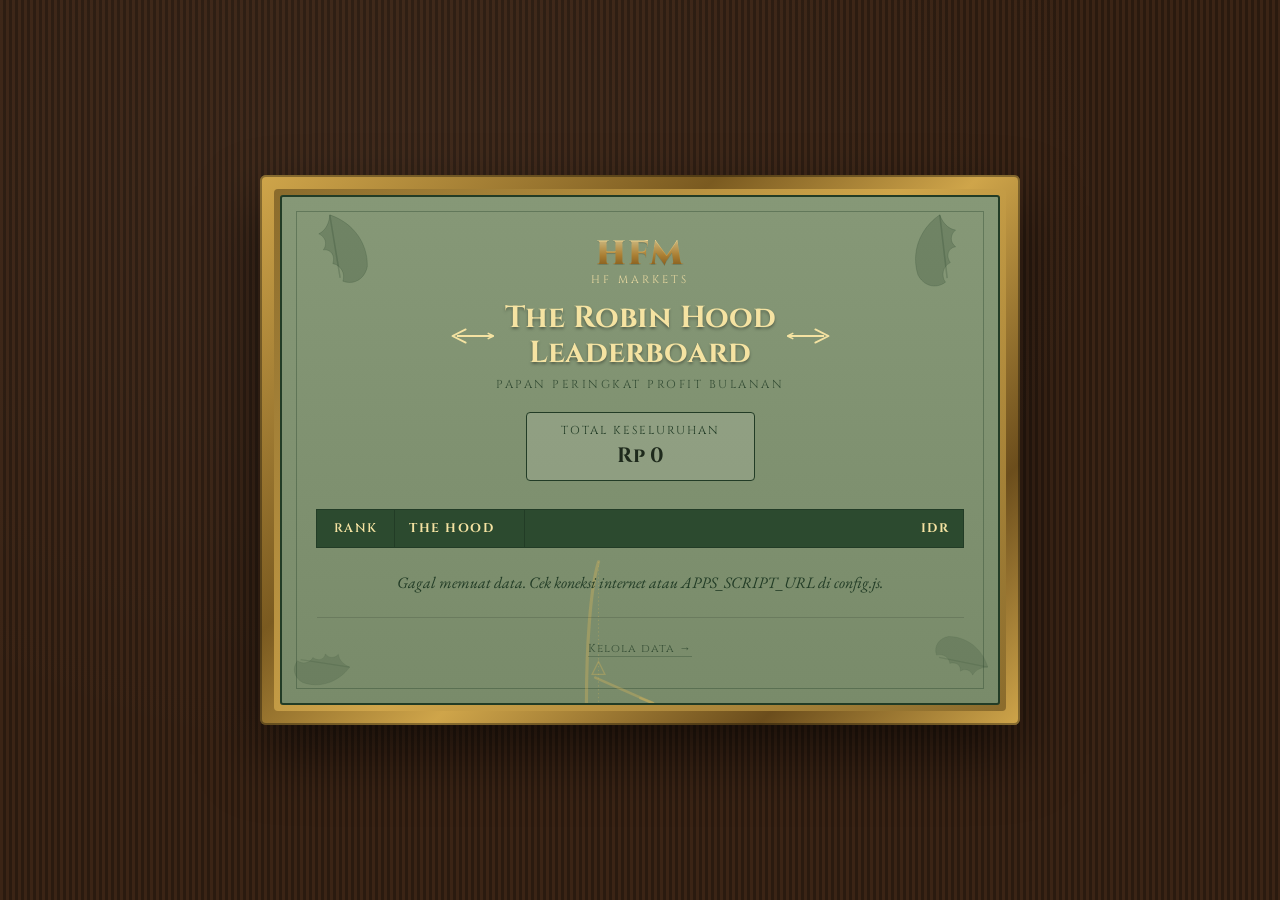
==== index.html @ b1979306 "Upload Robin Hood Leaderboard" ====
<!DOCTYPE html>
<html lang="id">
<head>
<meta charset="UTF-8">
<meta name="viewport" content="width=device-width, initial-scale=1.0">
<title>The Robin Hood Leaderboard — HFM</title>
<link rel="preconnect" href="https://fonts.googleapis.com">
<link rel="preconnect" href="https://fonts.gstatic.com" crossorigin>
<link href="https://fonts.googleapis.com/css2?family=Cinzel:wght@500;600;700;900&family=EB+Garamond:ital,wght@0,400;0,500;0,600;1,400&display=swap" rel="stylesheet">
<link rel="stylesheet" href="style.css">
</head>
<!-- config.js berisi APPS_SCRIPT_URL, diisi setelah kamu deploy backend (lihat README.md) -->
<body>

  <div class="wood-stage">
    <div class="frame">
      <div class="frame-inner">
        <div class="board">

          <!-- corner ornaments -->
          <svg class="leaf leaf-tl" viewBox="0 0 120 120"><use href="#oak-leaf"/></svg>
          <svg class="leaf leaf-tr" viewBox="0 0 120 120"><use href="#oak-leaf"/></svg>

          <header class="board-header">
            <div class="brand">
              <span class="brand-mark">HFM</span>
              <span class="brand-sub">HF Markets</span>
            </div>

            <h1 class="title">
              <svg class="arrow arrow-left" viewBox="0 0 60 24"><use href="#arrow-icon"/></svg>
              <span>The Robin Hood<br>Leaderboard</span>
              <svg class="arrow arrow-right" viewBox="0 0 60 24"><use href="#arrow-icon"/></svg>
            </h1>

            <p class="tagline">Papan Peringkat Profit Bulanan</p>

            <div class="total-box">
              <span class="total-label">Total Keseluruhan</span>
              <span class="total-value" id="totalValue">Rp 0</span>
            </div>
          </header>

          <div class="table-wrap">
            <table class="board-table" id="boardTable">
              <thead>
                <tr>
                  <th class="col-rank">Rank</th>
                  <th class="col-hood">The Hood</th>
                  <th class="col-idr">IDR</th>
                </tr>
              </thead>
              <tbody id="boardBody">
                <tr><td colspan="3" class="loading-row">Memuat data…</td></tr>
              </tbody>
            </table>

            <svg class="bow" viewBox="0 0 140 480"><use href="#bow-icon"/></svg>
          </div>

          <p class="updated-note" id="updatedNote"></p>
          <p class="admin-link"><a href="admin.html">Kelola data →</a></p>

          <svg class="leaf leaf-bl" viewBox="0 0 120 120"><use href="#oak-leaf"/></svg>
          <svg class="leaf leaf-br" viewBox="0 0 120 120"><use href="#oak-leaf"/></svg>
        </div>
      </div>
    </div>
  </div>

  <!-- reusable SVG symbols -->
  <svg width="0" height="0" style="position:absolute">
    <defs>
      <g id="oak-leaf">
        <path d="M60 10 C30 25 15 55 20 85 C25 100 40 108 55 100 C50 90 55 78 65 75 C60 65 65 55 75 55 C68 48 70 38 78 33 C68 30 62 20 60 10 Z" />
        <path d="M60 10 L58 95" stroke-width="2" fill="none" />
      </g>
      <g id="arrow-icon">
        <line x1="2" y1="12" x2="52" y2="12" stroke-width="2.5"/>
        <path d="M40 3 L58 12 L40 21" fill="none" stroke-width="2.5" stroke-linejoin="round" stroke-linecap="round"/>
        <line x1="2" y1="12" x2="10" y2="8" stroke-width="2"/>
        <line x1="2" y1="12" x2="10" y2="16" stroke-width="2"/>
      </g>
      <g id="bow-icon">
        <path d="M35 20 C10 100 10 380 35 460" fill="none" stroke-width="5" stroke-linecap="round"/>
        <line x1="35" y1="20" x2="35" y2="460" stroke-width="1.4" stroke-dasharray="2 4"/>
        <line x1="30" y1="200" x2="120" y2="240" stroke-width="4" stroke-linecap="round"/>
        <path d="M120 240 L100 232 M120 240 L100 248" stroke-width="4" stroke-linecap="round"/>
        <path d="M25 195 L45 195 L35 175 Z"/>
      </g>
    </defs>
  </svg>

  <script src="config.js"></script>
  <script src="script.js"></script>
</body>
</html>
---- style.css ----
:root{
  --wood-1: #3b2415;
  --wood-2: #2a1a0f;
  --gold-1: #d9b45a;
  --gold-2: #a9791f;
  --gold-3: #f3dc9c;
  --green-panel: #7f9270;
  --green-panel-dark: #6d7f60;
  --green-deep: #223c26;
  --green-header: #2c4a2f;
  --ink: #1e2a1c;
  --parchment-line: rgba(30,42,28,0.18);
  --rank-gold: #b9862c;
  --rank-silver: #c9cdd1;
  --rank-bronze: #c9793f;
}

*{ box-sizing: border-box; }

html,body{
  margin:0;
  min-height:100vh;
  font-family: 'EB Garamond', serif;
  color: var(--ink);
}

body{
  background:
    radial-gradient(ellipse at 30% 20%, rgba(255,255,255,0.03), transparent 60%),
    repeating-linear-gradient(90deg, var(--wood-1) 0 3px, var(--wood-2) 3px 6px);
  display:flex;
  align-items:center;
  justify-content:center;
  padding: 32px 16px;
}

.wood-stage{
  width:100%;
  display:flex;
  justify-content:center;
}

/* ---------- frame ---------- */
.frame{
  max-width: 760px;
  width:100%;
  padding: 14px;
  border-radius: 6px;
  background: linear-gradient(135deg, #cfa54a, #7a5a20 35%, #cfa54a 55%, #6b4d1c 80%, #cfa54a);
  box-shadow:
    0 30px 60px rgba(0,0,0,0.55),
    inset 0 0 0 2px rgba(0,0,0,0.35);
}

.frame-inner{
  padding: 6px;
  border-radius: 4px;
  background: linear-gradient(135deg, #8a6b2c, #cfa54a, #8a6b2c);
}

/* ---------- board / parchment ---------- */
.board{
  position:relative;
  background:
    linear-gradient(180deg, rgba(255,255,255,0.05), rgba(0,0,0,0.05)),
    var(--green-panel);
  border: 2px solid var(--green-deep);
  border-radius: 3px;
  padding: 40px 34px 30px;
  overflow:hidden;
}

.board::before{
  content:"";
  position:absolute;
  inset: 14px;
  border: 1px solid rgba(34,60,38,0.35);
  pointer-events:none;
}

.leaf{
  position:absolute;
  width: 90px;
  height:90px;
  fill: rgba(34,60,38,0.22);
  stroke: rgba(34,60,38,0.22);
  stroke-width: 1;
}
.leaf-tl{ top: 10px; left: 8px; transform: scaleX(-1) rotate(8deg); }
.leaf-tr{ top: 10px; right: 8px; transform: rotate(-8deg); }
.leaf-bl{ bottom: 6px; left: 4px; width:70px; height:70px; transform: scaleX(-1) rotate(-100deg); opacity:.7; }
.leaf-br{ bottom: 6px; right: 4px; width:70px; height:70px; transform: rotate(100deg); opacity:.7; }

/* ---------- header ---------- */
.board-header{
  text-align:center;
  position:relative;
  z-index:1;
}

.brand{
  display:flex;
  flex-direction:column;
  align-items:center;
  margin-bottom: 6px;
}

.brand-mark{
  font-family:'Cinzel', serif;
  font-weight:900;
  font-size: 2.1rem;
  letter-spacing: 2px;
  background: linear-gradient(180deg, #f6e3a4, #c9963d 55%, #8f611b);
  -webkit-background-clip:text;
  background-clip:text;
  color: transparent;
  text-shadow: 0 1px 0 rgba(0,0,0,0.15);
  line-height:1;
}
.brand-mark::after{ content:''; }
.brand-mark{ position:relative; }
.brand-mark{ }
.brand-sub{
  font-family:'Cinzel', serif;
  font-size: .68rem;
  letter-spacing: 3px;
  color: #e9d9a0;
  text-transform:uppercase;
  margin-top: 2px;
}

.title{
  font-family:'Cinzel', serif;
  font-weight:700;
  font-size: 1.9rem;
  line-height: 1.15;
  color: #f5e3a2;
  text-shadow: 0 2px 3px rgba(0,0,0,0.35);
  display:flex;
  align-items:center;
  justify-content:center;
  gap: 10px;
  margin: 14px 0 6px;
}
.title span{ display:inline-block; }
.arrow{ width: 44px; height: 18px; fill:none; stroke: #f5e3a2; flex-shrink:0; }
.arrow-right{ transform: scaleX(1); }
.arrow-left{ transform: scaleX(-1); }

.tagline{
  font-family:'Cinzel', serif;
  font-size: .72rem;
  letter-spacing: 2.5px;
  text-transform: uppercase;
  color: var(--green-deep);
  opacity: .8;
  margin: 0 0 20px;
}

.total-box{
  display:inline-flex;
  flex-direction:column;
  align-items:center;
  gap: 4px;
  padding: 10px 34px;
  border: 1.5px solid var(--green-deep);
  border-radius: 4px;
  background: rgba(255,255,255,0.12);
  margin-bottom: 28px;
}
.total-label{
  font-family:'Cinzel', serif;
  font-size: .72rem;
  letter-spacing: 2px;
  text-transform: uppercase;
  color: var(--green-deep);
}
.total-value{
  font-family:'Cinzel', serif;
  font-weight:700;
  font-size: 1.3rem;
  color: var(--ink);
}

/* ---------- table ---------- */
.table-wrap{
  position:relative;
}

.board-table{
  width:100%;
  border-collapse: collapse;
  position:relative;
  z-index:1;
}

.board-table thead th{
  font-family:'Cinzel', serif;
  font-size: .78rem;
  letter-spacing: 1.5px;
  text-transform: uppercase;
  color: #f5e3a2;
  background: var(--green-header);
  padding: 10px 14px;
  text-align:left;
  border: 1px solid var(--green-deep);
}
.board-table thead th.col-rank{ width: 78px; text-align:center; }
.board-table thead th.col-hood{ width: 130px; }
.board-table thead th.col-idr{ text-align:right; }

.board-table tbody td{
  padding: 9px 14px;
  border-bottom: 1px solid var(--parchment-line);
  font-size: 1rem;
}

.board-table tbody tr:nth-child(even){
  background: rgba(255,255,255,0.06);
}

.col-rank{ text-align:center; font-weight:600; }
.col-idr{ text-align:right; font-variant-numeric: tabular-nums; }

.hood-chip{
  display:inline-block;
  min-width: 34px;
  text-align:center;
  padding: 3px 10px;
  border-radius: 3px;
  border: 1px solid var(--green-deep);
  background: rgba(255,255,255,0.35);
  font-weight:600;
  letter-spacing:.5px;
}

tr.rank-1 .col-rank{ background: var(--rank-gold); color:#fff; }
tr.rank-2 .col-rank{ background: var(--rank-silver); color:#333; }
tr.rank-3 .col-rank{ background: var(--rank-bronze); color:#fff; }
tr.rank-1 td, tr.rank-2 td, tr.rank-3 td{ font-weight:600; }
tr.rank-1 .col-idr{ color:#8a5a00; }
tr.rank-2 .col-idr{ color:#5b6165; }
tr.rank-3 .col-idr{ color:#8a4a1a; }

.loading-row, .error-row{
  text-align:center;
  padding: 24px !important;
  font-style: italic;
  color: var(--green-deep);
}

.bow{
  position:absolute;
  top: 40px;
  right: 46%;
  width: 90px;
  height:auto;
  fill:none;
  stroke: rgba(217,180,90,0.35);
  stroke-width: 2;
  z-index:0;
  pointer-events:none;
  display:none;
}

.admin-link{
  text-align:center;
  margin-top: 10px;
}
.admin-link a{
  font-family:'Cinzel', serif;
  font-size:.72rem;
  letter-spacing:1px;
  color: var(--green-deep);
  text-decoration:none;
  border-bottom: 1px solid rgba(34,60,38,0.4);
  opacity:.75;
}
.admin-link a:hover{ opacity:1; }

.updated-note{
  text-align:center;
  font-size:.78rem;
  color: var(--green-deep);
  opacity:.75;
  margin-top: 18px;
  font-style: italic;
}

@media (min-width: 620px){
  .bow{ display:block; }
}

@media (max-width: 480px){
  .board{ padding: 30px 14px 22px; }
  .title{ font-size: 1.4rem; gap:6px; }
  .arrow{ width: 26px; }
  .total-box{ padding: 8px 20px; }
  .total-value{ font-size: 1.05rem; }
  .board-table thead th, .board-table tbody td{ padding: 7px 8px; font-size:.85rem; }
  .board-table thead th.col-hood{ width: 90px; }
}
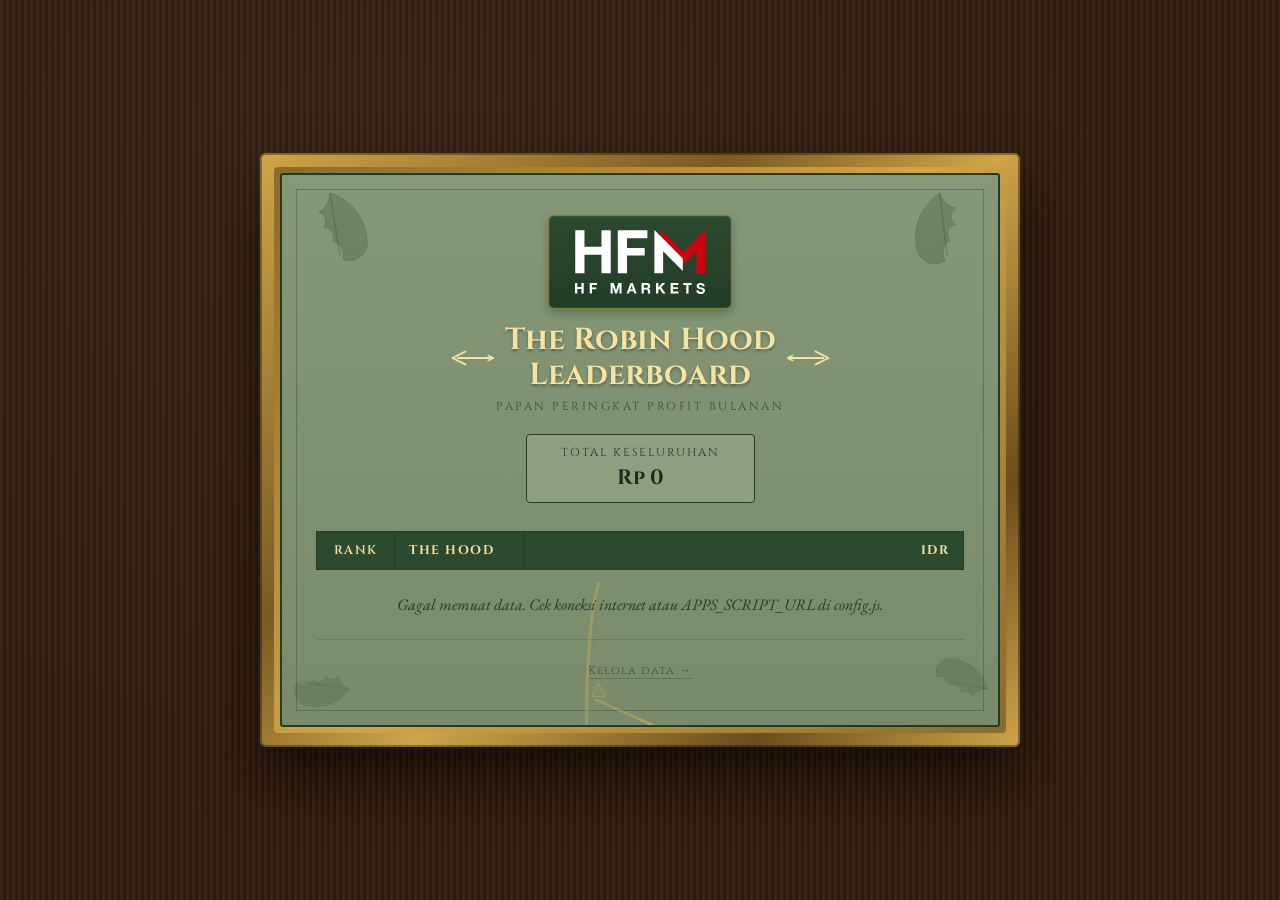
==== commit d8d3abaf: "Update Robin Hood Leaderboard" ====
--- a/index.html
+++ b/index.html
@@ -23,8 +23,9 @@
 
           <header class="board-header">
             <div class="brand">
-              <span class="brand-mark">HFM</span>
-              <span class="brand-sub">HF Markets</span>
+              <div class="brand-badge">
+                <img class="brand-logo" src="hfm-logo.svg" alt="HFM - HF Markets">
+              </div>
             </div>
 
             <h1 class="title">
--- a/style.css
+++ b/style.css
@@ -17,14 +17,18 @@
 
 *{ box-sizing: border-box; }
 
-html,body{
+html{
+  margin:0;
+  min-height:100%;
+  width:100%;
+}
+
+body{
   margin:0;
   min-height:100vh;
+  width:100%;
   font-family: 'EB Garamond', serif;
   color: var(--ink);
-}
-
-body{
   background:
     radial-gradient(ellipse at 30% 20%, rgba(255,255,255,0.03), transparent 60%),
     repeating-linear-gradient(90deg, var(--wood-1) 0 3px, var(--wood-2) 3px 6px);
@@ -36,6 +40,8 @@
 
 .wood-stage{
   width:100%;
+  max-width: 1400px;
+  margin: 0 auto;
   display:flex;
   justify-content:center;
 }
@@ -102,31 +108,26 @@
   display:flex;
   flex-direction:column;
   align-items:center;
-  margin-bottom: 6px;
-}
-
-.brand-mark{
-  font-family:'Cinzel', serif;
-  font-weight:900;
-  font-size: 2.1rem;
-  letter-spacing: 2px;
-  background: linear-gradient(180deg, #f6e3a4, #c9963d 55%, #8f611b);
-  -webkit-background-clip:text;
-  background-clip:text;
-  color: transparent;
-  text-shadow: 0 1px 0 rgba(0,0,0,0.15);
-  line-height:1;
-}
-.brand-mark::after{ content:''; }
-.brand-mark{ position:relative; }
-.brand-mark{ }
-.brand-sub{
-  font-family:'Cinzel', serif;
-  font-size: .68rem;
-  letter-spacing: 3px;
-  color: #e9d9a0;
-  text-transform:uppercase;
-  margin-top: 2px;
+  margin-bottom: 10px;
+}
+
+.brand-badge{
+  display:inline-flex;
+  align-items:center;
+  justify-content:center;
+  padding: 14px 26px;
+  border-radius: 6px;
+  background: linear-gradient(180deg, var(--green-header), var(--green-deep));
+  border: 1px solid rgba(217,180,90,0.5);
+  box-shadow:
+    inset 0 0 0 1px rgba(255,255,255,0.06),
+    0 4px 10px rgba(0,0,0,0.25);
+}
+
+.brand-logo{
+  display:block;
+  width: 130px;
+  height:auto;
 }
 
 .title{
@@ -295,6 +296,8 @@
   .board{ padding: 30px 14px 22px; }
   .title{ font-size: 1.4rem; gap:6px; }
   .arrow{ width: 26px; }
+  .brand-badge{ padding: 10px 18px; }
+  .brand-logo{ width: 96px; }
   .total-box{ padding: 8px 20px; }
   .total-value{ font-size: 1.05rem; }
   .board-table thead th, .board-table tbody td{ padding: 7px 8px; font-size:.85rem; }
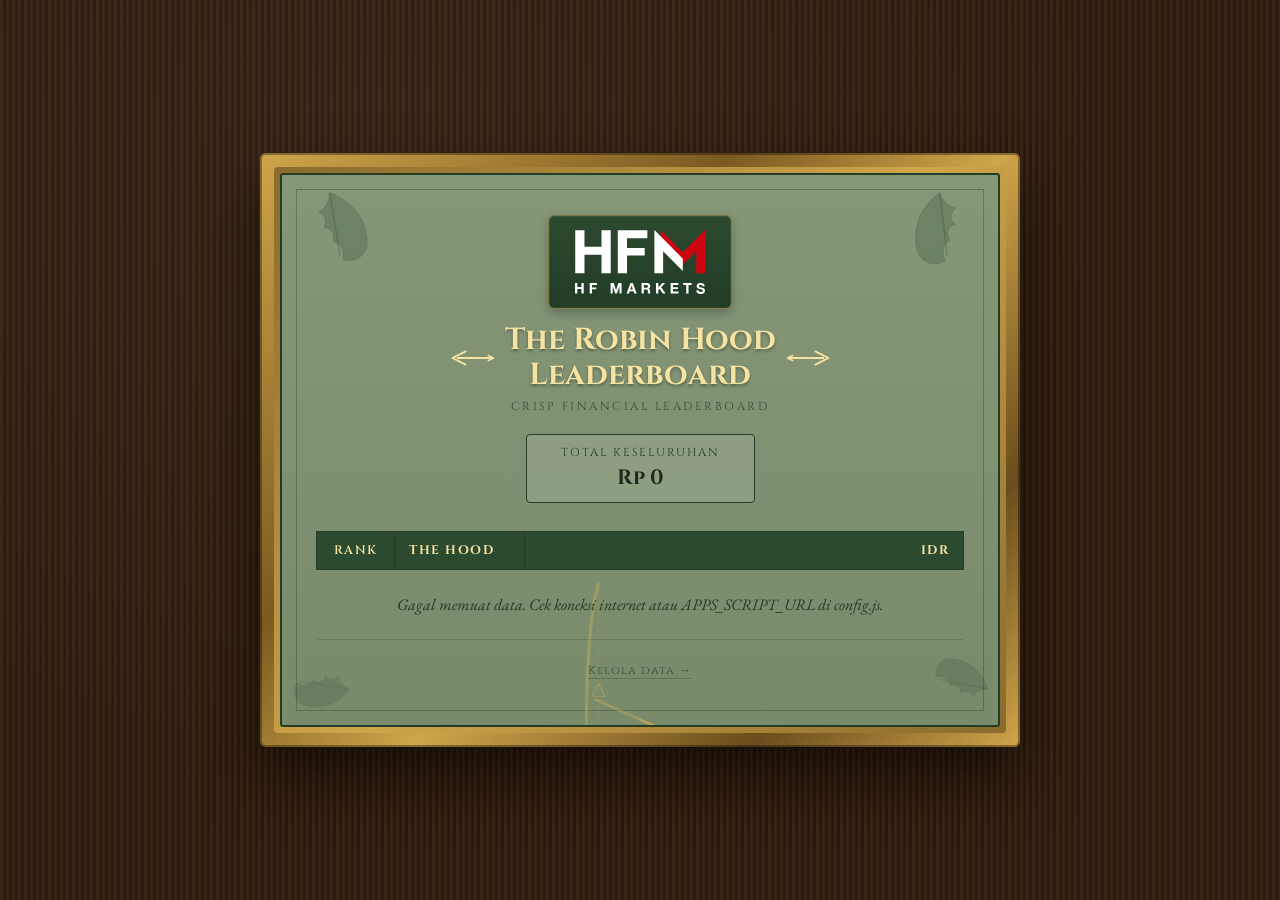
==== commit 7c5ad49d: "Update Robin Hood Leaderboard" ====
--- a/index.html
+++ b/index.html
@@ -1,98 +1,150 @@
-<!DOCTYPE html>
+<!doctype html>
 <html lang="id">
-<head>
-<meta charset="UTF-8">
-<meta name="viewport" content="width=device-width, initial-scale=1.0">
-<title>The Robin Hood Leaderboard — HFM</title>
-<link rel="preconnect" href="https://fonts.googleapis.com">
-<link rel="preconnect" href="https://fonts.gstatic.com" crossorigin>
-<link href="https://fonts.googleapis.com/css2?family=Cinzel:wght@500;600;700;900&family=EB+Garamond:ital,wght@0,400;0,500;0,600;1,400&display=swap" rel="stylesheet">
-<link rel="stylesheet" href="style.css">
-</head>
-<!-- config.js berisi APPS_SCRIPT_URL, diisi setelah kamu deploy backend (lihat README.md) -->
-<body>
+  <head>
+    <meta charset="UTF-8" />
+    <meta name="viewport" content="width=device-width, initial-scale=1.0" />
+    <title>The Robin Hood Leaderboard — HFM</title>
+    <link rel="preconnect" href="https://fonts.googleapis.com" />
+    <link rel="preconnect" href="https://fonts.gstatic.com" crossorigin />
+    <link
+      href="https://fonts.googleapis.com/css2?family=Cinzel:wght@500;600;700;900&family=EB+Garamond:ital,wght@0,400;0,500;0,600;1,400&display=swap"
+      rel="stylesheet"
+    />
+    <link rel="stylesheet" href="style.css" />
+  </head>
+  <!-- config.js berisi APPS_SCRIPT_URL, diisi setelah kamu deploy backend (lihat README.md) -->
+  <body>
+    <div class="wood-stage">
+      <div class="frame">
+        <div class="frame-inner">
+          <div class="board">
+            <!-- corner ornaments -->
+            <svg class="leaf leaf-tl" viewBox="0 0 120 120">
+              <use href="#oak-leaf" />
+            </svg>
+            <svg class="leaf leaf-tr" viewBox="0 0 120 120">
+              <use href="#oak-leaf" />
+            </svg>
 
-  <div class="wood-stage">
-    <div class="frame">
-      <div class="frame-inner">
-        <div class="board">
+            <header class="board-header">
+              <div class="brand">
+                <div class="brand-badge">
+                  <img
+                    class="brand-logo"
+                    src="hfm-logo.svg"
+                    alt="HFM - HF Markets"
+                  />
+                </div>
+              </div>
 
-          <!-- corner ornaments -->
-          <svg class="leaf leaf-tl" viewBox="0 0 120 120"><use href="#oak-leaf"/></svg>
-          <svg class="leaf leaf-tr" viewBox="0 0 120 120"><use href="#oak-leaf"/></svg>
+              <h1 class="title">
+                <svg class="arrow arrow-left" viewBox="0 0 60 24">
+                  <use href="#arrow-icon" />
+                </svg>
+                <span>The Robin Hood<br />Leaderboard</span>
+                <svg class="arrow arrow-right" viewBox="0 0 60 24">
+                  <use href="#arrow-icon" />
+                </svg>
+              </h1>
 
-          <header class="board-header">
-            <div class="brand">
-              <div class="brand-badge">
-                <img class="brand-logo" src="hfm-logo.svg" alt="HFM - HF Markets">
+              <p class="tagline">Crisp Financial Leaderboard</p>
+
+              <div class="total-box">
+                <span class="total-label">Total Keseluruhan</span>
+                <span class="total-value" id="totalValue">Rp 0</span>
               </div>
+            </header>
+
+            <div class="table-wrap">
+              <table class="board-table" id="boardTable">
+                <thead>
+                  <tr>
+                    <th class="col-rank">Rank</th>
+                    <th class="col-hood">The Hood</th>
+                    <th class="col-idr">IDR</th>
+                  </tr>
+                </thead>
+                <tbody id="boardBody">
+                  <tr>
+                    <td colspan="3" class="loading-row">Memuat data…</td>
+                  </tr>
+                </tbody>
+              </table>
+
+              <svg class="bow" viewBox="0 0 140 480">
+                <use href="#bow-icon" />
+              </svg>
             </div>
 
-            <h1 class="title">
-              <svg class="arrow arrow-left" viewBox="0 0 60 24"><use href="#arrow-icon"/></svg>
-              <span>The Robin Hood<br>Leaderboard</span>
-              <svg class="arrow arrow-right" viewBox="0 0 60 24"><use href="#arrow-icon"/></svg>
-            </h1>
+            <p class="updated-note" id="updatedNote"></p>
+            <p class="admin-link"><a href="admin.html">Kelola data →</a></p>
 
-            <p class="tagline">Papan Peringkat Profit Bulanan</p>
-
-            <div class="total-box">
-              <span class="total-label">Total Keseluruhan</span>
-              <span class="total-value" id="totalValue">Rp 0</span>
-            </div>
-          </header>
-
-          <div class="table-wrap">
-            <table class="board-table" id="boardTable">
-              <thead>
-                <tr>
-                  <th class="col-rank">Rank</th>
-                  <th class="col-hood">The Hood</th>
-                  <th class="col-idr">IDR</th>
-                </tr>
-              </thead>
-              <tbody id="boardBody">
-                <tr><td colspan="3" class="loading-row">Memuat data…</td></tr>
-              </tbody>
-            </table>
-
-            <svg class="bow" viewBox="0 0 140 480"><use href="#bow-icon"/></svg>
+            <svg class="leaf leaf-bl" viewBox="0 0 120 120">
+              <use href="#oak-leaf" />
+            </svg>
+            <svg class="leaf leaf-br" viewBox="0 0 120 120">
+              <use href="#oak-leaf" />
+            </svg>
           </div>
-
-          <p class="updated-note" id="updatedNote"></p>
-          <p class="admin-link"><a href="admin.html">Kelola data →</a></p>
-
-          <svg class="leaf leaf-bl" viewBox="0 0 120 120"><use href="#oak-leaf"/></svg>
-          <svg class="leaf leaf-br" viewBox="0 0 120 120"><use href="#oak-leaf"/></svg>
         </div>
       </div>
     </div>
-  </div>
 
-  <!-- reusable SVG symbols -->
-  <svg width="0" height="0" style="position:absolute">
-    <defs>
-      <g id="oak-leaf">
-        <path d="M60 10 C30 25 15 55 20 85 C25 100 40 108 55 100 C50 90 55 78 65 75 C60 65 65 55 75 55 C68 48 70 38 78 33 C68 30 62 20 60 10 Z" />
-        <path d="M60 10 L58 95" stroke-width="2" fill="none" />
-      </g>
-      <g id="arrow-icon">
-        <line x1="2" y1="12" x2="52" y2="12" stroke-width="2.5"/>
-        <path d="M40 3 L58 12 L40 21" fill="none" stroke-width="2.5" stroke-linejoin="round" stroke-linecap="round"/>
-        <line x1="2" y1="12" x2="10" y2="8" stroke-width="2"/>
-        <line x1="2" y1="12" x2="10" y2="16" stroke-width="2"/>
-      </g>
-      <g id="bow-icon">
-        <path d="M35 20 C10 100 10 380 35 460" fill="none" stroke-width="5" stroke-linecap="round"/>
-        <line x1="35" y1="20" x2="35" y2="460" stroke-width="1.4" stroke-dasharray="2 4"/>
-        <line x1="30" y1="200" x2="120" y2="240" stroke-width="4" stroke-linecap="round"/>
-        <path d="M120 240 L100 232 M120 240 L100 248" stroke-width="4" stroke-linecap="round"/>
-        <path d="M25 195 L45 195 L35 175 Z"/>
-      </g>
-    </defs>
-  </svg>
+    <!-- reusable SVG symbols -->
+    <svg width="0" height="0" style="position: absolute">
+      <defs>
+        <g id="oak-leaf">
+          <path
+            d="M60 10 C30 25 15 55 20 85 C25 100 40 108 55 100 C50 90 55 78 65 75 C60 65 65 55 75 55 C68 48 70 38 78 33 C68 30 62 20 60 10 Z"
+          />
+          <path d="M60 10 L58 95" stroke-width="2" fill="none" />
+        </g>
+        <g id="arrow-icon">
+          <line x1="2" y1="12" x2="52" y2="12" stroke-width="2.5" />
+          <path
+            d="M40 3 L58 12 L40 21"
+            fill="none"
+            stroke-width="2.5"
+            stroke-linejoin="round"
+            stroke-linecap="round"
+          />
+          <line x1="2" y1="12" x2="10" y2="8" stroke-width="2" />
+          <line x1="2" y1="12" x2="10" y2="16" stroke-width="2" />
+        </g>
+        <g id="bow-icon">
+          <path
+            d="M35 20 C10 100 10 380 35 460"
+            fill="none"
+            stroke-width="5"
+            stroke-linecap="round"
+          />
+          <line
+            x1="35"
+            y1="20"
+            x2="35"
+            y2="460"
+            stroke-width="1.4"
+            stroke-dasharray="2 4"
+          />
+          <line
+            x1="30"
+            y1="200"
+            x2="120"
+            y2="240"
+            stroke-width="4"
+            stroke-linecap="round"
+          />
+          <path
+            d="M120 240 L100 232 M120 240 L100 248"
+            stroke-width="4"
+            stroke-linecap="round"
+          />
+          <path d="M25 195 L45 195 L35 175 Z" />
+        </g>
+      </defs>
+    </svg>
 
-  <script src="config.js"></script>
-  <script src="script.js"></script>
-</body>
+    <script src="config.js"></script>
+    <script src="script.js"></script>
+  </body>
 </html>
--- a/style.css
+++ b/style.css
@@ -1,4 +1,4 @@
-:root{
+:root {
   --wood-1: #3b2415;
   --wood-2: #2a1a0f;
   --gold-1: #d9b45a;
@@ -9,297 +9,409 @@
   --green-deep: #223c26;
   --green-header: #2c4a2f;
   --ink: #1e2a1c;
-  --parchment-line: rgba(30,42,28,0.18);
+  --parchment-line: rgba(30, 42, 28, 0.18);
   --rank-gold: #b9862c;
   --rank-silver: #c9cdd1;
   --rank-bronze: #c9793f;
 }
 
-*{ box-sizing: border-box; }
-
-html{
-  margin:0;
-  min-height:100%;
-  width:100%;
-}
-
-body{
-  margin:0;
-  min-height:100vh;
-  width:100%;
-  font-family: 'EB Garamond', serif;
+* {
+  box-sizing: border-box;
+}
+
+html {
+  margin: 0;
+  min-height: 100%;
+  width: 100%;
+}
+
+/* ---------- PERUBAHAN MENJADI ---------- */
+body {
+  margin: 0;
+  min-height: 100vh;
+  width: 100%;
+  font-family: "EB Garamond", serif;
   color: var(--ink);
+  /* Background tetap di body sebagai fondasi paling belakang */
   background:
-    radial-gradient(ellipse at 30% 20%, rgba(255,255,255,0.03), transparent 60%),
+    radial-gradient(
+      ellipse at 30% 20%,
+      rgba(255, 255, 255, 0.03),
+      transparent 60%
+    ),
     repeating-linear-gradient(90deg, var(--wood-1) 0 3px, var(--wood-2) 3px 6px);
-  display:flex;
-  align-items:center;
-  justify-content:center;
+}
+
+.wood-stage {
+  /* Mengubah stage menjadi layer fixed independen di atas body */
+  position: fixed;
+  top: 0;
+  left: 0;
+  width: 100%;
+  height: 100%;
+
+  /* Centering penuh di dalam layer ini, kebal dari ekstensi di body */
+  display: flex;
+  align-items: center;
+  justify-content: center;
   padding: 32px 16px;
-}
-
-.wood-stage{
-  width:100%;
-  max-width: 1400px;
-  margin: 0 auto;
-  display:flex;
-  justify-content:center;
+  overflow-y: auto; /* Memastikan card tetap bisa di-scroll jika layar kekecilan */
+  z-index: 1;
 }
 
 /* ---------- frame ---------- */
-.frame{
+.frame {
   max-width: 760px;
-  width:100%;
+  width: 100%;
   padding: 14px;
   border-radius: 6px;
-  background: linear-gradient(135deg, #cfa54a, #7a5a20 35%, #cfa54a 55%, #6b4d1c 80%, #cfa54a);
+  background: linear-gradient(
+    135deg,
+    #cfa54a,
+    #7a5a20 35%,
+    #cfa54a 55%,
+    #6b4d1c 80%,
+    #cfa54a
+  );
   box-shadow:
-    0 30px 60px rgba(0,0,0,0.55),
-    inset 0 0 0 2px rgba(0,0,0,0.35);
-}
-
-.frame-inner{
+    0 30px 60px rgba(0, 0, 0, 0.55),
+    inset 0 0 0 2px rgba(0, 0, 0, 0.35);
+}
+
+.frame-inner {
   padding: 6px;
   border-radius: 4px;
   background: linear-gradient(135deg, #8a6b2c, #cfa54a, #8a6b2c);
 }
 
 /* ---------- board / parchment ---------- */
-.board{
-  position:relative;
+.board {
+  position: relative;
   background:
-    linear-gradient(180deg, rgba(255,255,255,0.05), rgba(0,0,0,0.05)),
+    linear-gradient(180deg, rgba(255, 255, 255, 0.05), rgba(0, 0, 0, 0.05)),
     var(--green-panel);
   border: 2px solid var(--green-deep);
   border-radius: 3px;
   padding: 40px 34px 30px;
-  overflow:hidden;
-}
-
-.board::before{
-  content:"";
-  position:absolute;
+  overflow: hidden;
+}
+
+.board::before {
+  content: "";
+  position: absolute;
   inset: 14px;
-  border: 1px solid rgba(34,60,38,0.35);
-  pointer-events:none;
-}
-
-.leaf{
-  position:absolute;
+  border: 1px solid rgba(34, 60, 38, 0.35);
+  pointer-events: none;
+}
+
+.leaf {
+  position: absolute;
   width: 90px;
-  height:90px;
-  fill: rgba(34,60,38,0.22);
-  stroke: rgba(34,60,38,0.22);
+  height: 90px;
+  fill: rgba(34, 60, 38, 0.22);
+  stroke: rgba(34, 60, 38, 0.22);
   stroke-width: 1;
 }
-.leaf-tl{ top: 10px; left: 8px; transform: scaleX(-1) rotate(8deg); }
-.leaf-tr{ top: 10px; right: 8px; transform: rotate(-8deg); }
-.leaf-bl{ bottom: 6px; left: 4px; width:70px; height:70px; transform: scaleX(-1) rotate(-100deg); opacity:.7; }
-.leaf-br{ bottom: 6px; right: 4px; width:70px; height:70px; transform: rotate(100deg); opacity:.7; }
+.leaf-tl {
+  top: 10px;
+  left: 8px;
+  transform: scaleX(-1) rotate(8deg);
+}
+.leaf-tr {
+  top: 10px;
+  right: 8px;
+  transform: rotate(-8deg);
+}
+.leaf-bl {
+  bottom: 6px;
+  left: 4px;
+  width: 70px;
+  height: 70px;
+  transform: scaleX(-1) rotate(-100deg);
+  opacity: 0.7;
+}
+.leaf-br {
+  bottom: 6px;
+  right: 4px;
+  width: 70px;
+  height: 70px;
+  transform: rotate(100deg);
+  opacity: 0.7;
+}
 
 /* ---------- header ---------- */
-.board-header{
-  text-align:center;
-  position:relative;
-  z-index:1;
-}
-
-.brand{
-  display:flex;
-  flex-direction:column;
-  align-items:center;
+.board-header {
+  text-align: center;
+  position: relative;
+  z-index: 1;
+}
+
+.brand {
+  display: flex;
+  flex-direction: column;
+  align-items: center;
   margin-bottom: 10px;
 }
 
-.brand-badge{
-  display:inline-flex;
-  align-items:center;
-  justify-content:center;
+.brand-badge {
+  display: inline-flex;
+  align-items: center;
+  justify-content: center;
   padding: 14px 26px;
   border-radius: 6px;
   background: linear-gradient(180deg, var(--green-header), var(--green-deep));
-  border: 1px solid rgba(217,180,90,0.5);
+  border: 1px solid rgba(217, 180, 90, 0.5);
   box-shadow:
-    inset 0 0 0 1px rgba(255,255,255,0.06),
-    0 4px 10px rgba(0,0,0,0.25);
-}
-
-.brand-logo{
-  display:block;
+    inset 0 0 0 1px rgba(255, 255, 255, 0.06),
+    0 4px 10px rgba(0, 0, 0, 0.25);
+}
+
+.brand-logo {
+  display: block;
   width: 130px;
-  height:auto;
-}
-
-.title{
-  font-family:'Cinzel', serif;
-  font-weight:700;
+  height: auto;
+}
+
+.title {
+  font-family: "Cinzel", serif;
+  font-weight: 700;
   font-size: 1.9rem;
   line-height: 1.15;
   color: #f5e3a2;
-  text-shadow: 0 2px 3px rgba(0,0,0,0.35);
-  display:flex;
-  align-items:center;
-  justify-content:center;
+  text-shadow: 0 2px 3px rgba(0, 0, 0, 0.35);
+  display: flex;
+  align-items: center;
+  justify-content: center;
   gap: 10px;
   margin: 14px 0 6px;
 }
-.title span{ display:inline-block; }
-.arrow{ width: 44px; height: 18px; fill:none; stroke: #f5e3a2; flex-shrink:0; }
-.arrow-right{ transform: scaleX(1); }
-.arrow-left{ transform: scaleX(-1); }
-
-.tagline{
-  font-family:'Cinzel', serif;
-  font-size: .72rem;
+.title span {
+  display: inline-block;
+}
+.arrow {
+  width: 44px;
+  height: 18px;
+  fill: none;
+  stroke: #f5e3a2;
+  flex-shrink: 0;
+}
+.arrow-right {
+  transform: scaleX(1);
+}
+.arrow-left {
+  transform: scaleX(-1);
+}
+
+.tagline {
+  font-family: "Cinzel", serif;
+  font-size: 0.72rem;
   letter-spacing: 2.5px;
   text-transform: uppercase;
   color: var(--green-deep);
-  opacity: .8;
+  opacity: 0.8;
   margin: 0 0 20px;
 }
 
-.total-box{
-  display:inline-flex;
-  flex-direction:column;
-  align-items:center;
+.total-box {
+  display: inline-flex;
+  flex-direction: column;
+  align-items: center;
   gap: 4px;
   padding: 10px 34px;
   border: 1.5px solid var(--green-deep);
   border-radius: 4px;
-  background: rgba(255,255,255,0.12);
+  background: rgba(255, 255, 255, 0.12);
   margin-bottom: 28px;
 }
-.total-label{
-  font-family:'Cinzel', serif;
-  font-size: .72rem;
+.total-label {
+  font-family: "Cinzel", serif;
+  font-size: 0.72rem;
   letter-spacing: 2px;
   text-transform: uppercase;
   color: var(--green-deep);
 }
-.total-value{
-  font-family:'Cinzel', serif;
-  font-weight:700;
+.total-value {
+  font-family: "Cinzel", serif;
+  font-weight: 700;
   font-size: 1.3rem;
   color: var(--ink);
 }
 
 /* ---------- table ---------- */
-.table-wrap{
-  position:relative;
-}
-
-.board-table{
-  width:100%;
+.table-wrap {
+  position: relative;
+}
+
+.board-table {
+  width: 100%;
   border-collapse: collapse;
-  position:relative;
-  z-index:1;
-}
-
-.board-table thead th{
-  font-family:'Cinzel', serif;
-  font-size: .78rem;
+  position: relative;
+  z-index: 1;
+}
+
+.board-table thead th {
+  font-family: "Cinzel", serif;
+  font-size: 0.78rem;
   letter-spacing: 1.5px;
   text-transform: uppercase;
   color: #f5e3a2;
   background: var(--green-header);
   padding: 10px 14px;
-  text-align:left;
+  text-align: left;
   border: 1px solid var(--green-deep);
 }
-.board-table thead th.col-rank{ width: 78px; text-align:center; }
-.board-table thead th.col-hood{ width: 130px; }
-.board-table thead th.col-idr{ text-align:right; }
-
-.board-table tbody td{
+.board-table thead th.col-rank {
+  width: 78px;
+  text-align: center;
+}
+.board-table thead th.col-hood {
+  width: 130px;
+}
+.board-table thead th.col-idr {
+  text-align: right;
+}
+
+.board-table tbody td {
   padding: 9px 14px;
   border-bottom: 1px solid var(--parchment-line);
   font-size: 1rem;
 }
 
-.board-table tbody tr:nth-child(even){
-  background: rgba(255,255,255,0.06);
-}
-
-.col-rank{ text-align:center; font-weight:600; }
-.col-idr{ text-align:right; font-variant-numeric: tabular-nums; }
-
-.hood-chip{
-  display:inline-block;
+.board-table tbody tr:nth-child(even) {
+  background: rgba(255, 255, 255, 0.06);
+}
+
+.col-rank {
+  text-align: center;
+  font-weight: 600;
+}
+.col-idr {
+  text-align: right;
+  font-variant-numeric: tabular-nums;
+}
+
+.hood-chip {
+  display: inline-block;
   min-width: 34px;
-  text-align:center;
+  text-align: center;
   padding: 3px 10px;
   border-radius: 3px;
   border: 1px solid var(--green-deep);
-  background: rgba(255,255,255,0.35);
-  font-weight:600;
-  letter-spacing:.5px;
-}
-
-tr.rank-1 .col-rank{ background: var(--rank-gold); color:#fff; }
-tr.rank-2 .col-rank{ background: var(--rank-silver); color:#333; }
-tr.rank-3 .col-rank{ background: var(--rank-bronze); color:#fff; }
-tr.rank-1 td, tr.rank-2 td, tr.rank-3 td{ font-weight:600; }
-tr.rank-1 .col-idr{ color:#8a5a00; }
-tr.rank-2 .col-idr{ color:#5b6165; }
-tr.rank-3 .col-idr{ color:#8a4a1a; }
-
-.loading-row, .error-row{
-  text-align:center;
+  background: rgba(255, 255, 255, 0.35);
+  font-weight: 600;
+  letter-spacing: 0.5px;
+}
+
+tr.rank-1 .col-rank {
+  background: var(--rank-gold);
+  color: #fff;
+}
+tr.rank-2 .col-rank {
+  background: var(--rank-silver);
+  color: #333;
+}
+tr.rank-3 .col-rank {
+  background: var(--rank-bronze);
+  color: #fff;
+}
+tr.rank-1 td,
+tr.rank-2 td,
+tr.rank-3 td {
+  font-weight: 600;
+}
+tr.rank-1 .col-idr {
+  color: #8a5a00;
+}
+tr.rank-2 .col-idr {
+  color: #5b6165;
+}
+tr.rank-3 .col-idr {
+  color: #8a4a1a;
+}
+
+.loading-row,
+.error-row {
+  text-align: center;
   padding: 24px !important;
   font-style: italic;
   color: var(--green-deep);
 }
 
-.bow{
-  position:absolute;
+.bow {
+  position: absolute;
   top: 40px;
   right: 46%;
   width: 90px;
-  height:auto;
-  fill:none;
-  stroke: rgba(217,180,90,0.35);
+  height: auto;
+  fill: none;
+  stroke: rgba(217, 180, 90, 0.35);
   stroke-width: 2;
-  z-index:0;
-  pointer-events:none;
-  display:none;
-}
-
-.admin-link{
-  text-align:center;
+  z-index: 0;
+  pointer-events: none;
+  display: none;
+}
+
+.admin-link {
+  text-align: center;
   margin-top: 10px;
 }
-.admin-link a{
-  font-family:'Cinzel', serif;
-  font-size:.72rem;
-  letter-spacing:1px;
+.admin-link a {
+  font-family: "Cinzel", serif;
+  font-size: 0.72rem;
+  letter-spacing: 1px;
   color: var(--green-deep);
-  text-decoration:none;
-  border-bottom: 1px solid rgba(34,60,38,0.4);
-  opacity:.75;
-}
-.admin-link a:hover{ opacity:1; }
-
-.updated-note{
-  text-align:center;
-  font-size:.78rem;
+  text-decoration: none;
+  border-bottom: 1px solid rgba(34, 60, 38, 0.4);
+  opacity: 0.75;
+}
+.admin-link a:hover {
+  opacity: 1;
+}
+
+.updated-note {
+  text-align: center;
+  font-size: 0.78rem;
   color: var(--green-deep);
-  opacity:.75;
+  opacity: 0.75;
   margin-top: 18px;
   font-style: italic;
 }
 
-@media (min-width: 620px){
-  .bow{ display:block; }
-}
-
-@media (max-width: 480px){
-  .board{ padding: 30px 14px 22px; }
-  .title{ font-size: 1.4rem; gap:6px; }
-  .arrow{ width: 26px; }
-  .brand-badge{ padding: 10px 18px; }
-  .brand-logo{ width: 96px; }
-  .total-box{ padding: 8px 20px; }
-  .total-value{ font-size: 1.05rem; }
-  .board-table thead th, .board-table tbody td{ padding: 7px 8px; font-size:.85rem; }
-  .board-table thead th.col-hood{ width: 90px; }
-}
+@media (min-width: 620px) {
+  .bow {
+    display: block;
+  }
+}
+
+@media (max-width: 480px) {
+  .board {
+    padding: 30px 14px 22px;
+  }
+  .title {
+    font-size: 1.4rem;
+    gap: 6px;
+  }
+  .arrow {
+    width: 26px;
+  }
+  .brand-badge {
+    padding: 10px 18px;
+  }
+  .brand-logo {
+    width: 96px;
+  }
+  .total-box {
+    padding: 8px 20px;
+  }
+  .total-value {
+    font-size: 1.05rem;
+  }
+  .board-table thead th,
+  .board-table tbody td {
+    padding: 7px 8px;
+    font-size: 0.85rem;
+  }
+  .board-table thead th.col-hood {
+    width: 90px;
+  }
+}
